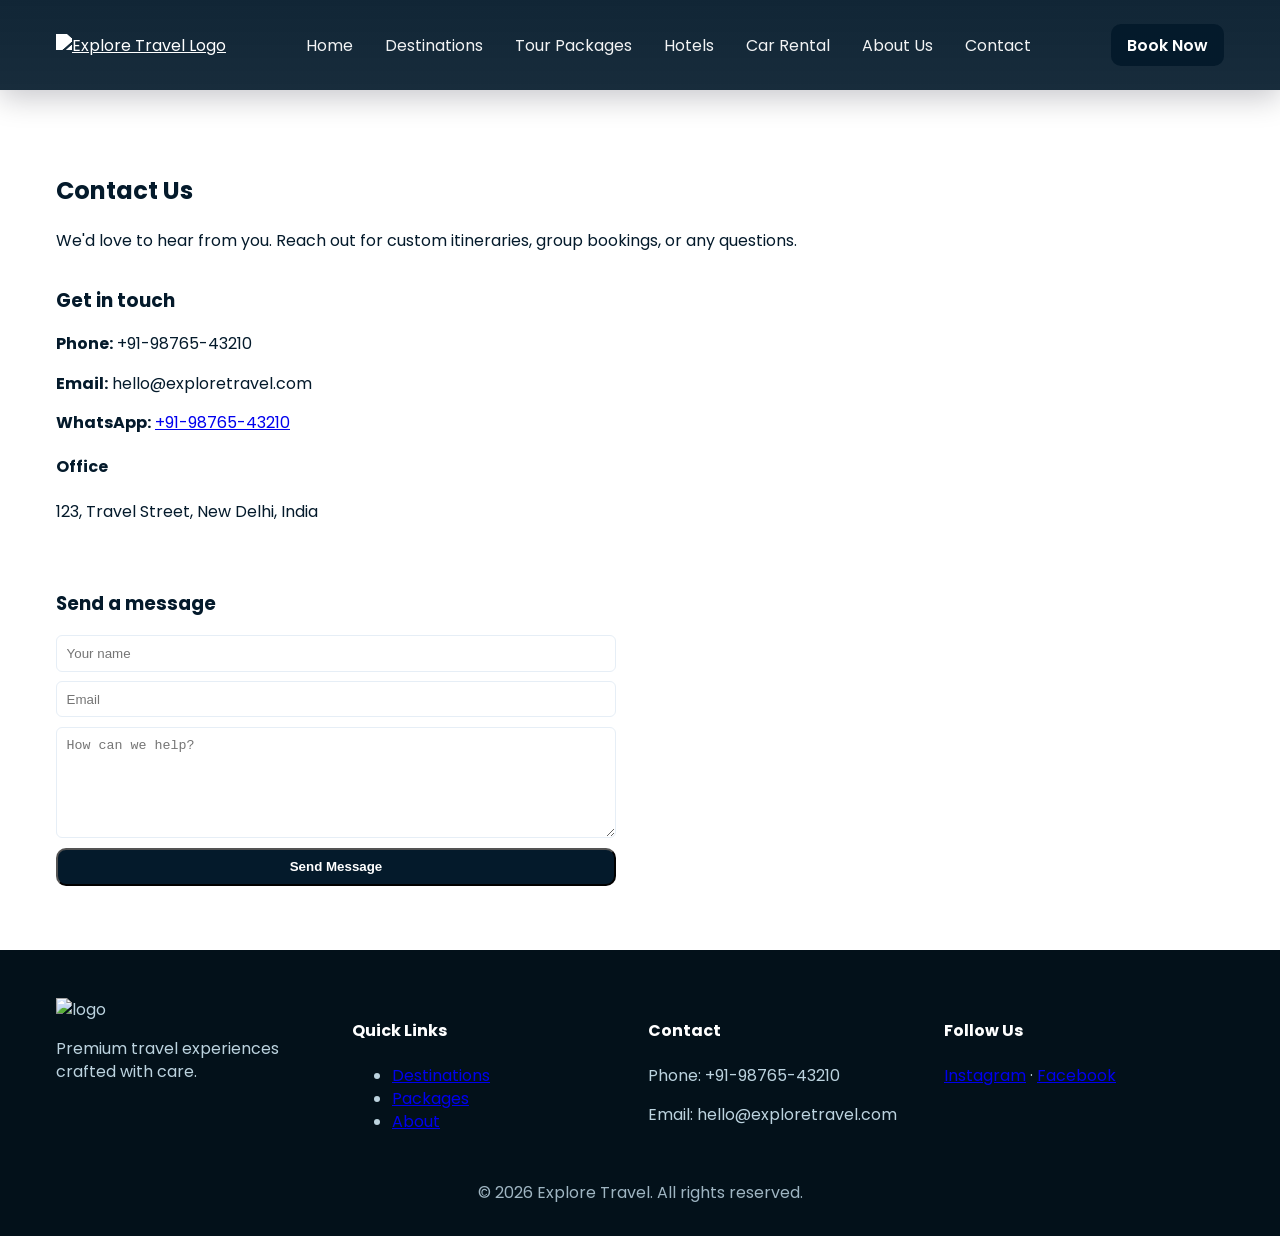
==== contact.html @ e38593ca "Add files via upload" ====
<!doctype html>
<html lang="en">
<head>
  <meta charset="utf-8" />
  <meta name="viewport" content="width=device-width,initial-scale=1" />
  <title>Contact Us — Explore Travel</title>
  <link href="https://fonts.googleapis.com/css2?family=Poppins:wght@300;400;600;700&display=swap" rel="stylesheet">
  <link rel="stylesheet" href="assets/css/styles.css">
</head>
<body>
  <header class="site-header">
    <div class="container header-inner">
      <div class="brand">
        <a href="index.html"><img src="https://picsum.photos/seed/logo/140/40" alt="Explore Travel Logo" class="logo"></a>
      </div>
      <button class="menu-toggle" aria-label="Toggle menu" aria-expanded="false">
        <span class="bar"></span>
        <span class="bar"></span>
        <span class="bar"></span>
      </button>
      <nav class="nav">
        <a href="index.html">Home</a>
        <a href="index.html#destinations">Destinations</a>
        <a href="index.html#packages">Tour Packages</a>
        <a href="#">Hotels</a>
        <a href="#">Car Rental</a>
        <a href="about.html">About Us</a>
        <a href="contact.html">Contact</a>
      </nav>
      <div class="cta">
        <a href="index.html#book" class="btn btn-primary">Book Now</a>
      </div>
    </div>
  </header>

  <main>
    <section class="section">
      <div class="container">
        <h1>Contact Us</h1>
        <p>We'd love to hear from you. Reach out for custom itineraries, group bookings, or any questions.</p>

        <div class="grid grid-2" style="gap:2rem;align-items:start">
          <div>
            <h3>Get in touch</h3>
            <p><strong>Phone:</strong> +91-98765-43210</p>
            <p><strong>Email:</strong> hello@exploretravel.com</p>
            <p><strong>WhatsApp:</strong> <a href="https://wa.me/919876543210" target="_blank">+91-98765-43210</a></p>
            <h4>Office</h4>
            <p>123, Travel Street, New Delhi, India</p>
          </div>

          <div>
            <h3>Send a message</h3>
            <form action="#" method="post" style="display:flex;flex-direction:column;gap:.6rem;max-width:560px">
              <input placeholder="Your name" type="text" required style="padding:.6rem;border-radius:6px;border:1px solid #e6eef6">
              <input placeholder="Email" type="email" required style="padding:.6rem;border-radius:6px;border:1px solid #e6eef6">
              <textarea placeholder="How can we help?" rows="6" style="padding:.6rem;border-radius:6px;border:1px solid #e6eef6"></textarea>
              <button class="btn btn-primary" type="submit">Send Message</button>
            </form>
          </div>
        </div>
      </div>
    </section>
  </main>

  <footer class="site-footer">
    <div class="container footer-grid">
      <div class="footer-col">
        <img src="https://picsum.photos/seed/logo/120/34" alt="logo">
        <p>Premium travel experiences crafted with care.</p>
      </div>
      <div class="footer-col">
        <h4>Quick Links</h4>
        <ul><li><a href="index.html#destinations">Destinations</a></li><li><a href="index.html#packages">Packages</a></li><li><a href="about.html">About</a></li></ul>
      </div>
      <div class="footer-col">
        <h4>Contact</h4>
        <p>Phone: +91-98765-43210</p>
        <p>Email: hello@exploretravel.com</p>
      </div>
      <div class="footer-col">
        <h4>Follow Us</h4>
        <div class="socials"><a href="#">Instagram</a> · <a href="#">Facebook</a></div>
      </div>
    </div>
    <div class="copyright">© 2026 Explore Travel. All rights reserved.</div>
  </footer>

  <script src="assets/js/main.js"></script>
</body>
</html>
---- assets/css/styles.css ----
:root{
  --navy:#041a2b;
  --sky:#7dd3fc;
  --accent:#ff8a00;
  --muted:#6b7280;
  --glass:rgba(255,255,255,0.06);
  --max-width:1200px;
  --font-family:'Poppins',sans-serif;
}
*{box-sizing:border-box}
html,body{width:100%;overflow-x:hidden}
body{margin:0;font-family:var(--font-family);color:var(--navy);line-height:1.45;padding-top:var(--header-height,68px)}
.container{max-width:var(--max-width);margin:0 auto;padding:1rem}
.site-header{position:fixed;top:0;left:0;right:0;width:100%;z-index:9999;background:linear-gradient(180deg, rgba(4,26,43,0.95), rgba(4,26,43,0.92));padding:.5rem 0;backdrop-filter:blur(6px);transition:background .22s ease,box-shadow .22s ease,padding .18s ease}
.site-header.over-hero{background:linear-gradient(180deg, rgba(4,26,43,0.95), rgba(4,26,43,0.92));backdrop-filter:blur(6px)}
.site-header .nav a{color:#fff}
.site-header .menu-toggle .bar{background:#fff}
.site-header.over-hero .nav a{color:#fff;text-shadow:0 1px 3px rgba(2,6,23,0.6)}
.header-inner{display:flex;align-items:center;gap:1rem;justify-content:space-between}
.brand .logo{height:40px}
.nav{display:flex;gap:1rem;align-items:center;flex:1;justify-content:center}
.nav a{color:var(--navy);text-decoration:none;padding:.25rem .5rem;border-radius:6px;opacity:.95}
.cta .btn{margin-left:0}
.header-inner > .cta{margin-left:auto}

/* menu toggle (hamburger) */
.menu-toggle{display:none;background:transparent;border:0;cursor:pointer;padding:8px;margin-left:8px;z-index:60}
.menu-toggle .bar{display:block;width:22px;height:2px;background:#fff;margin:4px 0;border-radius:2px;transition:background .2s}
.menu-toggle .bar{background:var(--navy)}
.site-header.over-hero .menu-toggle .bar{background:#fff}
.site-header.over-hero .nav a{color:#fff}

.hero{position:relative;color:#fff;min-height:64vh;display:flex;align-items:center}
.hero-bg{position:absolute;inset:0;background-image:linear-gradient(180deg,rgba(4,26,43,0.45),rgba(4,26,43,0.6)),url('https://picsum.photos/seed/hero1/1600/900');background-size:cover;background-position:center;filter:contrast(1.02);}
.hero-content{position:relative;padding:4rem 1rem;text-align:center}
.hero h1{font-size:2.6rem;margin:0 0 .5rem;font-weight:700}
.lead{opacity:.95;margin-bottom:1.5rem}
.search-box{display:flex;gap:.75rem;justify-content:center;flex-wrap:wrap;background:var(--glass);padding:1rem;border-radius:12px;backdrop-filter:blur(8px);max-width:980px;margin:1rem auto}
.search-box .field{display:flex;flex-direction:column;min-width:160px}
.search-box input,.search-box select{padding:.6rem .6rem;border-radius:8px;border:0;background:rgba(255,255,255,0.9)}
.btn{display:inline-block;padding:.6rem 1rem;border-radius:10px;text-decoration:none;font-weight:600}
.btn-primary{background:var(--navy);color:#fff}
.btn-accent{background:linear-gradient(90deg,var(--accent),#ffb86b);color:#fff}
.btn-outline{background:transparent;border:1px solid currentColor;color:inherit}
.btn.large{padding:1rem 1.4rem}

.section{padding:3rem 0}
.section .section-title{font-size:1.6rem;margin-bottom:1rem;color:var(--navy)}
.grid{display:grid;gap:1rem}
.grid-4{grid-template-columns:repeat(4,1fr)}
.grid-3{grid-template-columns:repeat(3,1fr)}
.card{border-radius:14px;overflow:hidden;box-shadow:0 10px 30px rgba(2,6,23,0.12);background:#fff}
.destination img,.package img{width:100%;height:180px;object-fit:cover}
.card-body{padding:1rem}
.destination .card-body{background:linear-gradient(180deg, rgba(255,255,255,0.98), #fff)}
.site-header.scrolled{background:linear-gradient(180deg, rgba(4,26,43,0.95), rgba(4,26,43,0.92));box-shadow:0 8px 30px rgba(2,6,23,0.22)}
.site-header.scrolled .nav a{color:#fff}
.site-header.scrolled .brand .logo{filter:brightness(0) invert(1)}

/* Ensure scrolled state forces white links and bars when active */
.site-header.scrolled.over-hero .nav a{color:#fff !important}
.site-header.scrolled.over-hero .menu-toggle .bar{background:#fff !important}

/* Ensure scrolled state overrides over-hero when both classes present */
.site-header.scrolled.over-hero .nav a{color:var(--navy) !important}
.site-header.scrolled.over-hero .menu-toggle .bar{background:var(--navy) !important}

.bg-light{background:#f8fafc}
.promo{background:linear-gradient(90deg, rgba(4,26,43,0.96), rgba(7,62,92,0.85));color:#fff;padding:2rem 0}
.promo-inner{display:flex;justify-content:space-between;align-items:center;gap:1rem}
.promo .btn-accent{background:linear-gradient(90deg,var(--accent),#ffc97a);color:#072033}

.features .feature{padding:1.2rem;text-align:center}
.testimonial{padding:1rem;text-align:left}
.testimonial .avatar{border-radius:50%;width:56px;height:56px}

.photo-grid{display:grid;grid-template-columns:repeat(6,1fr);gap:6px}
.photo-grid img{width:100%;height:120px;object-fit:cover;border-radius:8px}

.cta-section{position:relative;color:#fff;padding:3rem 0}
.cta-bg{position:absolute;inset:0;background-image:linear-gradient(120deg, rgba(3,44,64,0.7), rgba(4,26,43,0.8)),url('https://picsum.photos/seed/cta1/1600/900');background-size:cover;background-position:center;filter:contrast(1.05)}
.cta-inner{position:relative;padding:3rem;text-align:center}

.site-footer{background:#03111a;color:#bcd3df;padding:2rem 0}
.footer-grid{display:grid;grid-template-columns:repeat(4,1fr);gap:1rem}
.footer-col h4{color:#fff}
.copyright{text-align:center;padding-top:1rem;color:#9fb5c2}

.whatsapp-float{position:fixed;right:18px;bottom:18px;background:#25D366;padding:10px;border-radius:50%;box-shadow:0 6px 18px rgba(2,6,23,0.2);display:flex;align-items:center;justify-content:center}
.whatsapp-float img{width:36px;height:36px}

@media (max-width:980px){
  .grid-4{grid-template-columns:repeat(2,1fr)}
  .grid-3{grid-template-columns:1fr}
  .photo-grid{grid-template-columns:repeat(3,1fr)}
  .hero h1{font-size:2rem}

  /* Ensure hamburger is available on smaller tablets too */
  .menu-toggle{display:inline-flex;align-items:center;justify-content:center;padding:8px;z-index:1200}
  .menu-toggle .bar{width:22px;height:2px;background:var(--navy)}
}

@media (max-width:760px){
  .nav{display:none}
  .header-inner{justify-content:space-between}
  .photo-grid{grid-template-columns:repeat(2,1fr)}
  .search-box{flex-direction:column}
  .menu-toggle{display:inline-block}
  .site-header.open .nav{display:flex;position:absolute;left:8px;right:8px;top:68px;background:rgba(255,255,255,0.98);flex-direction:column;padding:12px;border-radius:10px;box-shadow:0 10px 30px rgba(2,6,23,0.12)}
  .site-header.open .nav a{color:var(--navy);padding:.6rem 1rem}
  .brand .logo{height:34px}
  .grid-4{grid-template-columns:1fr}
  .grid-3{grid-template-columns:1fr}
  .footer-grid{grid-template-columns:1fr}
  .container{padding-left:.75rem;padding-right:.75rem}
}

/* Desktop: force nav visible and hide hamburger */
@media (min-width:761px){
  .nav{display:flex !important;flex:1;justify-content:center}
  .menu-toggle{display:none !important}
  .nav a{color:var(--navy)}
  .site-header.over-hero .nav a{color:#fff !important}
}
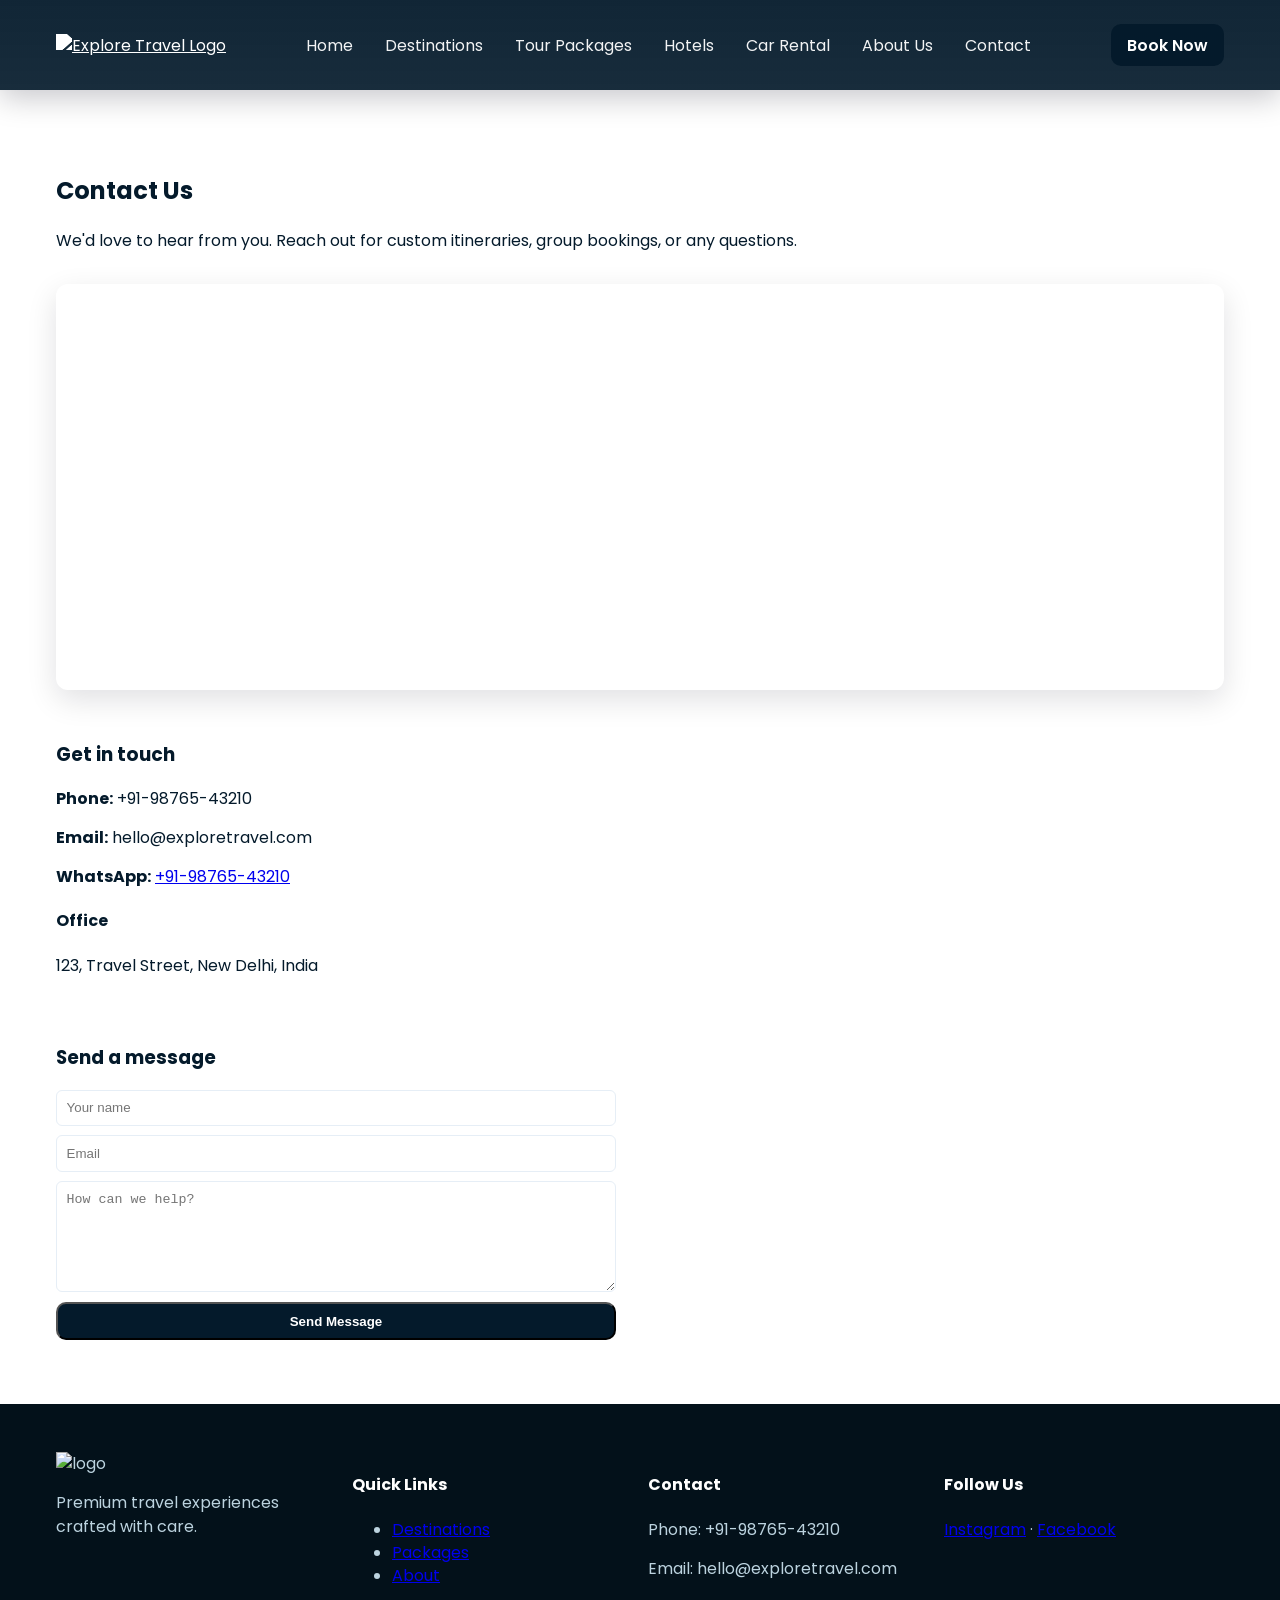
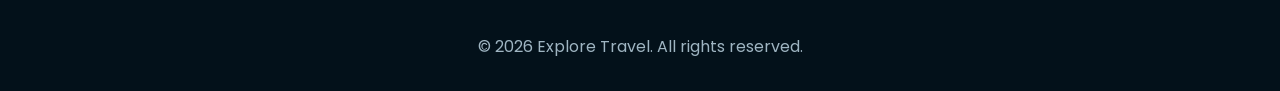
==== commit 8c299d6c: "Add files via upload" ====
--- a/contact.html
+++ b/contact.html
@@ -38,6 +38,10 @@
       <div class="container">
         <h1>Contact Us</h1>
         <p>We'd love to hear from you. Reach out for custom itineraries, group bookings, or any questions.</p>
+
+        <div style="margin:2rem 0;border-radius:12px;overflow:hidden;box-shadow:0 10px 30px rgba(2,6,23,0.12)">
+          <iframe src="https://www.google.com/maps/embed?pb=!1m18!1m12!1m3!1d3501.5404539999997!2d77.19720732346969!3d28.612875018244646!2m3!1f0!2f0!3f0!3m2!1i1024!2i768!4f13.1!3m3!1m2!1s0x390ce2cc33330001%3A0x4c6b7e7b7b7b7b7b!2s123%20Travel%20Street%2C%20New%20Delhi%2C%20India!5e0!3m2!1sen!2sin!4v1692345678901" width="100%" height="400" style="border:0" allowfullscreen="" loading="lazy" referrerpolicy="no-referrer-when-downgrade"></iframe>
+        </div>
 
         <div class="grid grid-2" style="gap:2rem;align-items:start">
           <div>
--- a/assets/css/styles.css
+++ b/assets/css/styles.css
@@ -31,7 +31,7 @@
 .site-header.over-hero .nav a{color:#fff}
 
 .hero{position:relative;color:#fff;min-height:64vh;display:flex;align-items:center}
-.hero-bg{position:absolute;inset:0;background-image:linear-gradient(180deg,rgba(4,26,43,0.45),rgba(4,26,43,0.6)),url('https://picsum.photos/seed/hero1/1600/900');background-size:cover;background-position:center;filter:contrast(1.02);}
+.hero-bg{position:absolute;inset:0;background-image:linear-gradient(180deg,rgba(4,26,43,0.45),rgba(4,26,43,0.6)),url('https://images.unsplash.com/photo-1506905925346-21bda4d32df4?w=1600&h=900&fit=crop');background-size:cover;background-position:center;filter:contrast(1.02);}
 .hero-content{position:relative;padding:4rem 1rem;text-align:center}
 .hero h1{font-size:2.6rem;margin:0 0 .5rem;font-weight:700}
 .lead{opacity:.95;margin-bottom:1.5rem}
@@ -76,6 +76,28 @@
 
 .photo-grid{display:grid;grid-template-columns:repeat(6,1fr);gap:6px}
 .photo-grid img{width:100%;height:120px;object-fit:cover;border-radius:8px}
+
+/* Page hero used on internal pages */
+.page-hero{position:relative;padding:3.5rem 0;color:#fff;text-align:center;overflow:hidden}
+.page-hero:before{content:"";position:absolute;inset:0;background-image:linear-gradient(180deg, rgba(4,26,43,0.45), rgba(4,26,43,0.55)), url('https://images.unsplash.com/photo-1566073771259-6a8506099945?w=1800&h=600&fit=crop');background-size:cover;background-position:center;filter:contrast(0.98) brightness(0.6);z-index:0}
+.page-hero .container{position:relative;z-index:1}
+.page-hero .section-title{color:#fff;margin-bottom:.25rem}
+.page-hero .lead{color:rgba(255,255,255,0.92)}
+
+/* Card polish */
+.card{border-radius:14px;overflow:hidden;box-shadow:0 8px 24px rgba(2,6,23,0.06);background:#fff;transition:transform .28s ease,box-shadow .28s ease}
+.card:hover{transform:translateY(-10px);box-shadow:0 28px 60px rgba(2,6,23,0.14)}
+.card img{width:100%;height:220px;object-fit:cover}
+.card .card-body{padding:1.1rem}
+.card .meta{display:flex;align-items:center;justify-content:space-between;gap:.5rem;margin-top:.6rem}
+.rating{color:#ffb400;font-weight:700}
+.price-badge{background:var(--accent);color:#072033;padding:.35rem .6rem;border-radius:8px;font-weight:700}
+.price{font-weight:700;color:var(--navy)}
+.actions .btn{margin-right:.5rem}
+
+/* larger visuals on internal pages */
+.grid-3{grid-template-columns:repeat(3,1fr);gap:1.25rem}
+.grid-4{gap:1rem}
 
 .cta-section{position:relative;color:#fff;padding:3rem 0}
 .cta-bg{position:absolute;inset:0;background-image:linear-gradient(120deg, rgba(3,44,64,0.7), rgba(4,26,43,0.8)),url('https://picsum.photos/seed/cta1/1600/900');background-size:cover;background-position:center;filter:contrast(1.05)}
